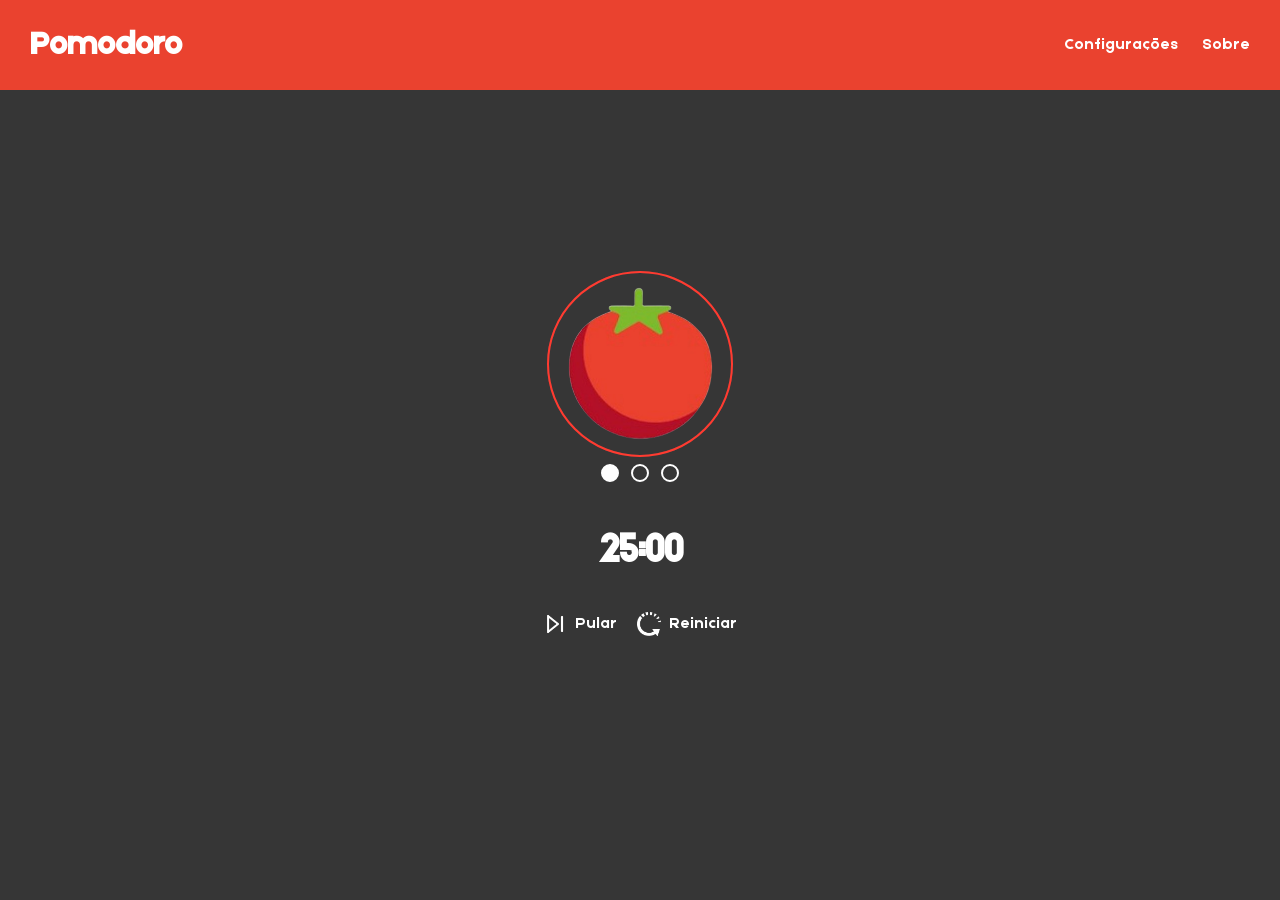
==== index.html @ 620a0738 "Case sensitive" ====
<!DOCTYPE html>
<html lang="pt-br">
<head>
    <meta charset="UTF-8">
    <meta name="viewport" content="width=device-width, initial-scale=1.0">
    <title>Pomodoro</title>
    <link rel="stylesheet" href="style.css">
</head>
<body>

   <!-- essa div está responsavel por fazer o circulo vermelho em volta do tomate--> 
    <div class="container-tomate">
        <svg class="circulo-progresso" viewBox="0 0 200 200">
            <circle class="circulo-fundo" cx="100" cy="100" r="92"></circle>
            <circle id="circulo-timer" class="circulo-linha" cx="100" cy="100" r="92"></circle>
        </svg>
        
        <button id="IniciarPausar">
            <img src="img/BotaoTomate.png" alt="Tomate">
        </button>
    </div>
    


    <header class="cabecalho">
        <h1>Pomodoro</h1>
        
        <nav class="menu">
            <a href="Configuração/Configuracoes.html">Configurações</a>
            <a href="#">Sobre</a>
        </nav>
    </header>


    <main class="PomodoroPrincipal">
        
        <div class="indicadores" id="indicadores">
            <span class="dot ativo"></span>
            <span class="dot"></span>
            <span class="dot"></span>
        </div>
        
        <div id="Tempo"></div>
        
        <div class="Botoes">    

            <button id="PularTempo">
                <img src="img/pularW.png" alt="pular">Pular</Button>

            <button id="ReiniciarTempo">
                <img src="img/reiniciarW.png" alt="reiniciar">Reiniciar</button>
        </div>

        <script src="script.js"></script>
    </main>
</body>
</html>
---- style.css ----
@font-face {
    font-family: 'Etna';
    src: url('../fonte/Etna.ttf') format('truetype'); 
    font-weight: normal;
    font-style: normal;
}


body {
    margin: 0;
    min-height: 100vh;
    display: flex;
    flex-direction: column;
    align-items: center;
    justify-content: center;
    font-family: sans-serif;
    background-color: rgb(54, 54, 54);
    font-family: 'Etna', Etna;
}

h1 {
    margin-bottom: 20px;
}

.PomodoroPrincipal {
    display: flex;
    flex-direction: column;
    align-items: center;
    justify-content: center;
    gap: 20px;
    color: white;
}


/* Reset básico para TODOS os botões */
button {
    transition: transform 0.1s ease, opacity 0.1s ease;
    background: transparent; 
    cursor: pointer;         
    border: none;
    padding: 0;
    display: flex;
    align-items: center;
    justify-content: center;
    gap: 8px; 

    font-family: 'Etna', Etna;
    color: white;
}
button:active{
    transform: scale(0.92);
    opacity: 0.8;
}
button:hover{
    transform: scale(1.05);
}


#IniciarPausar img {
    width: 180px; 
    height: auto;
    display: block;
}
#IniciarPausar:active{
    transform: translateY(4px) scale(0.95);
}

/* Container que segura os botões secundários */
.Botoes {
    display: flex;
    gap: 20px; 
    
}

#PularTempo img,
#ReiniciarTempo img {
    width: 24px;  
    height: auto;
}

#Tempo{
    font-size: 40px;
    font-weight: bold;
    margin: 20px 0;
}




.cabecalho{
    position: fixed;
    top: 0;
    left: 0;
    z-index: 1000;
    height: 10%;
    width: 100%;
    padding: 15px 30px;
    display: flex;
    justify-content: space-between;
    align-items: center;
    background-color: rgb(234, 66, 47);
    color: white;
    box-sizing: border-box;
}
.menu a{
    color: white;
    text-decoration: none;
    margin-left: 20px;
    font-size: 16px;
}
.menu a:hover{
    text-decoration: underline;
}
/* Container das bolinhas */
.indicadores {
    display: flex;
    justify-content: center;
    align-items: center;
    gap: 12px;
    margin-bottom: 10px;
}

/* Estilo base de cada bolinha (Ciclos inativos) */
.dot {
    width: 14px;
    height: 14px;
    border: 2px solid #ffffff; /* Borda branca igual da imagem */
    border-radius: 50%;       /* Torna o elemento totalmente redondo */
    background-color: transparent;
    transition: all 0.3s ease;
}

/* Estilo da bolinha ativa (Ciclo atual) */
.dot.ativo {
    background-color: #ffffff; /* Preenche a bolinha com a cor branca */
}
/* Container que alinha o círculo e a imagem */
.container-tomate {
    position: relative;
    width: 200px;
    height: 200px;
    display: flex;
    align-items: center;
    justify-content: center;
}

/* O SVG do círculo fica cobrindo toda a área do container */
.circulo-progresso {
    position: absolute;
    top: 0;
    left: 0;
    width: 100%;
    height: 100%;
    transform: rotate(-90deg); /* Faz o tempo começar a diminuir do topo */
    pointer-events: none;     /* Permite clicar no tomate normalmente */
}

/* Trilho de fundo fino e transparente */
.circulo-fundo {
    fill: none;
    stroke: rgba(255, 71, 87, 0.2); /* Vermelho bem suave de fundo */
    stroke-width: 2;
}

/* Anel vermelho animado igual ao da imagem */
.circulo-linha {
    fill: none;
    stroke: #ff3b30;                /* Vermelho vibrante igual ao do tomate */
    stroke-width: 2;                /* Espessura fina igual à foto */
    stroke-linecap: round;
    /* Comprimento da circunferência para raio 92px (2 * PI * 92 ≈ 578) */
    stroke-dasharray: 578;
    stroke-dashoffset: 0;
    transition: stroke-dashoffset 1s linear;
}

/* Ajuste do botão do tomate para centralizar dentro do anel */
#IniciarPausar {
    z-index: 2;
    background: transparent;
    border: none;
    cursor: pointer;
    display: flex;
    align-items: center;
    justify-content: center;
    padding: 0;
}

#IniciarPausar img {
    width: 165px; /* Tamanho ajustado para deixar a margem perfeita até o anel */
    height: auto;
    display: block;
}


/* ==========================================
   ESTILOS DO TEMA CLARO - TELA PRINCIPAL
   ========================================== */

/* Fundo da tela e texto geral */
body.tema-claro {
    background-color: #f4f4f9;
    color: #222222;
}

/* Mostrador do tempo (MM:SS) */
body.tema-claro #Tempo {
    color: rgb(234, 66, 47);
}

/* Círculo / Progresso do Timer */
body.tema-claro #circulo-timer {
    stroke: #e73628; /* Mantém a cor da barra ou altera se quiser */
}

/* Indicadores de progresso (Dots/Bolinhas) */
body.tema-claro .dot {
    background-color: #cccccc; /* Cor das bolinhas inativas */
}

body.tema-claro .dot.ativo {
    background-color: #e73628; /* Cor da bolinha do ciclo ativo */
}

/* Botões de Ação (Iniciar, Pausar, Pular, Reiniciar) */
body.tema-claro .botao-acao,
body.tema-claro #IniciarPausar,
body.tema-claro #PularTempo,
body.tema-claro #ReiniciarTempo {
    background-color: #ffffff;
    color: rgb(234, 66, 47);

}

/* Efeito Hover nos botões no tema claro */
body.tema-claro .botao-acao:hover,
body.tema-claro #IniciarPausar:hover {
    background-color: #e73628;
    color: #ffffff;
    border-color: #e73628;
}

/* 1. Remove o fundo, borda e sombra do botão do Tomate */
#IniciarPausar {
    background: transparent !important;
    border: none !important;
    outline: none !important;
    padding: 0 !important;
    cursor: pointer;
    display: flex;
    align-items: center;
    justify-content: center;
}

/* Garante que a imagem dentro do botão não ganhe bordas */
#IniciarPausar img {
    background: transparent !important;
    border: none !important;
    display: block;
}

/* 2. Estilização dos botões Pular e Reiniciar para remover o visual padrão */
.Botoes button {
    background: transparent;
    border: none;
    cursor: pointer;
    display: flex;
    align-items: center;
    gap: 8px;
    font-size: 16px;
    color: inherit; /* Mantém a cor do texto de acordo com o tema */
}

/* Ajusta o tamanho das imagens dentro dos botões inferiores */
.Botoes button img {
    width: 20px;
    height: 20px;
    background: transparent;
}
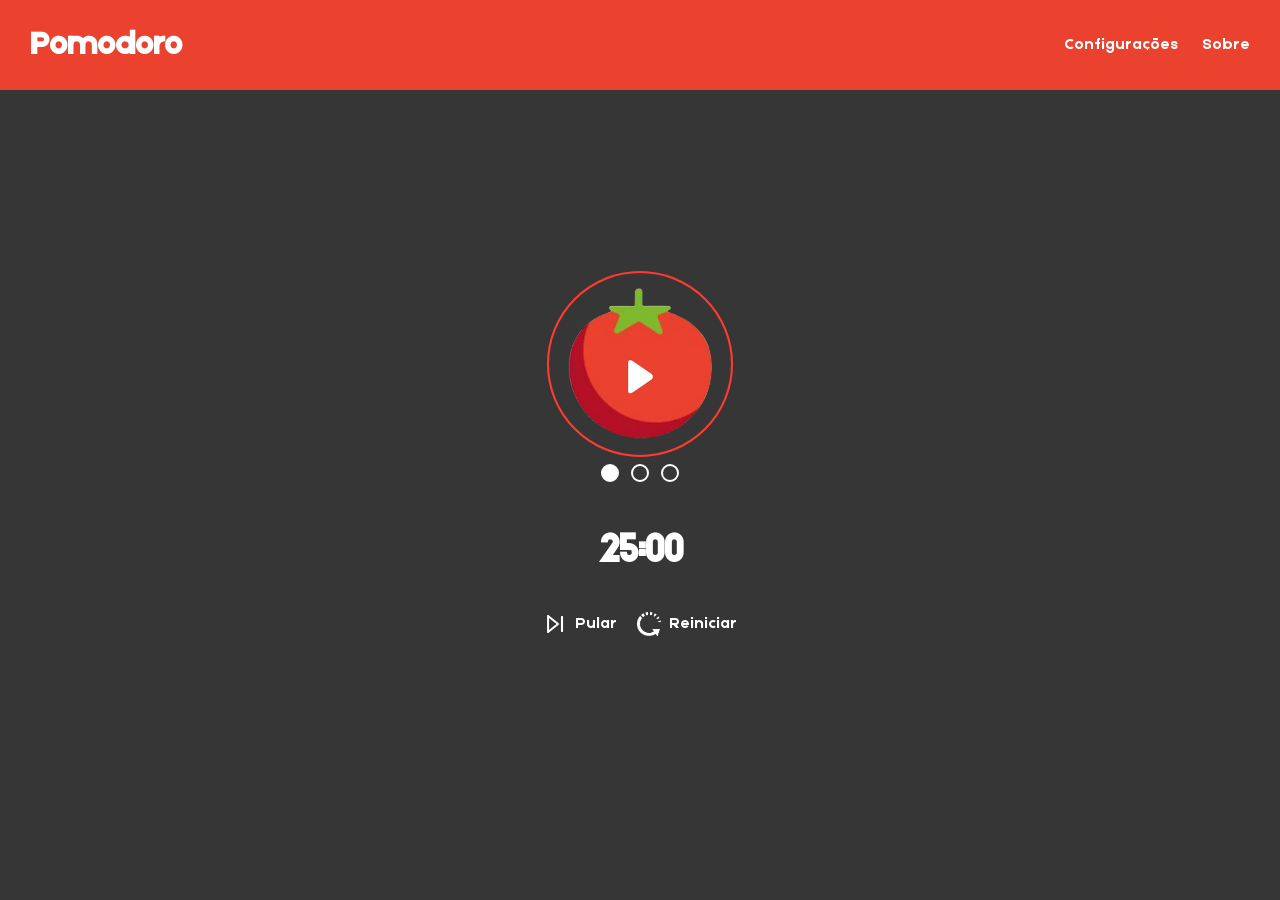
==== commit 34bdd185: "Correção botão tomate, e fonte" ====
--- a/index.html
+++ b/index.html
@@ -16,7 +16,7 @@
         </svg>
         
         <button id="IniciarPausar">
-            <img src="img/BotaoTomate.png" alt="Tomate">
+            <img src="img/BotaoTomatePlay.png" alt="Tomate">
         </button>
     </div>
     
--- a/style.css
+++ b/style.css
@@ -1,6 +1,6 @@
 @font-face {
     font-family: 'Etna';
-    src: url('../fonte/Etna.ttf') format('truetype'); 
+    src: url('fonte/Etna.ttf') format('truetype'); 
     font-weight: normal;
     font-style: normal;
 }
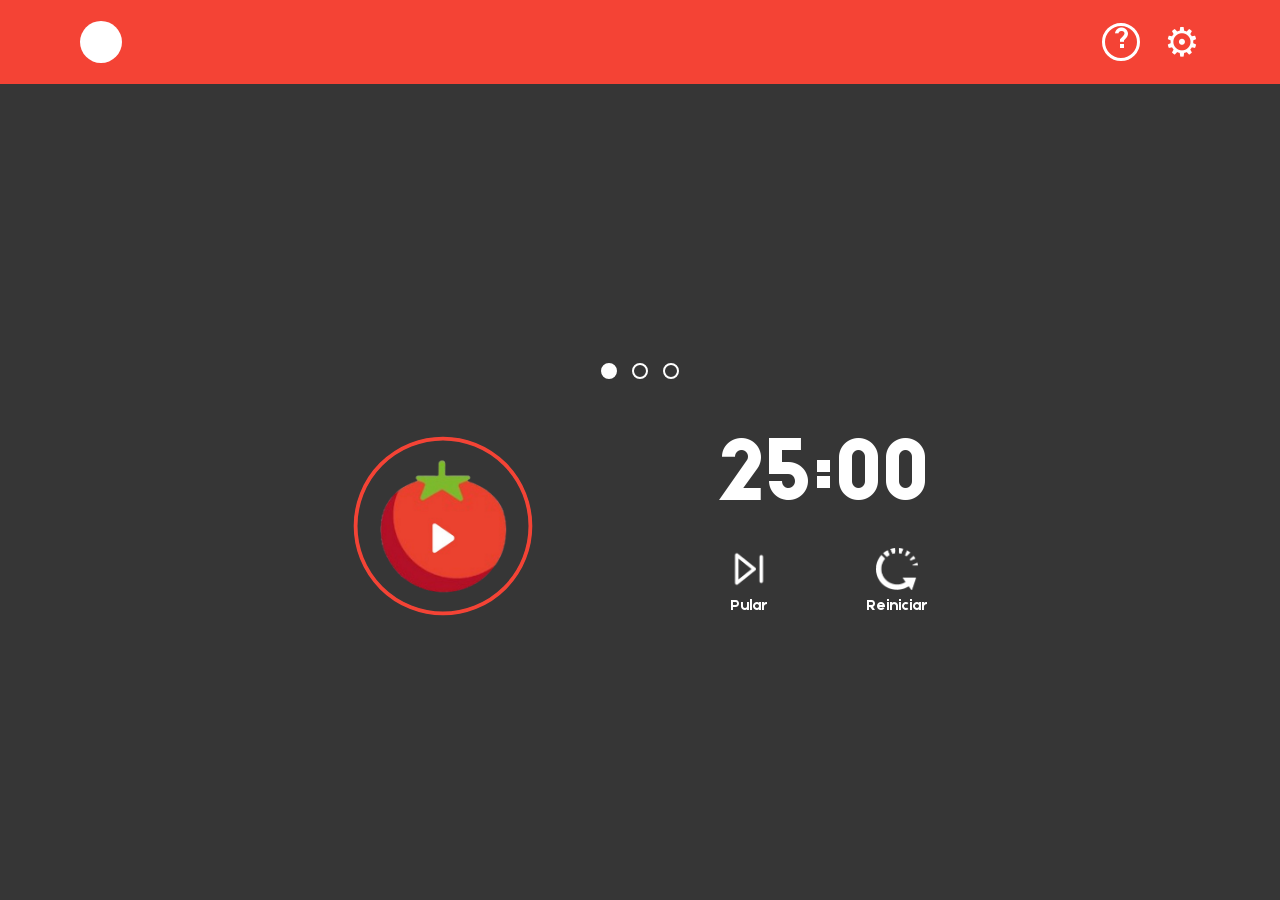
==== commit 3862f9f6: "Seu texto de commit aqui" ====
--- a/index.html
+++ b/index.html
@@ -6,52 +6,59 @@
     <title>Pomodoro</title>
     <link rel="stylesheet" href="style.css">
 </head>
-<body>
-
-   <!-- essa div está responsavel por fazer o circulo vermelho em volta do tomate--> 
-    <div class="container-tomate">
-        <svg class="circulo-progresso" viewBox="0 0 200 200">
-            <circle class="circulo-fundo" cx="100" cy="100" r="92"></circle>
-            <circle id="circulo-timer" class="circulo-linha" cx="100" cy="100" r="92"></circle>
-        </svg>
-        
-        <button id="IniciarPausar">
-            <img src="img/BotaoTomatePlay.png" alt="Tomate">
-        </button>
-    </div>
-    
-
+<body data-page="home">
 
     <header class="cabecalho">
-        <h1>Pomodoro</h1>
-        
+        <a class="perfil" href="index.html" aria-label="Página inicial"></a>
         <nav class="menu">
-            <a href="Configuração/Configuracoes.html">Configurações</a>
-            <a href="#">Sobre</a>
+            <a class="ajuda" href="Sobre.html" aria-label="Sobre">?</a>
+            <a class="configurar" href="Configuração/Configuracoes.html" aria-label="Configurações">⚙</a>
         </nav>
     </header>
 
-
     <main class="PomodoroPrincipal">
         
+        <!-- Ciclos -->
         <div class="indicadores" id="indicadores">
             <span class="dot ativo"></span>
             <span class="dot"></span>
             <span class="dot"></span>
         </div>
         
-        <div id="Tempo"></div>
-        
-        <div class="Botoes">    
+        <!-- Timer -->
+        <div class="conteudo-pomodoro">
+            
+            <!-- Iniciar ou pausar -->
+            <div class="container-tomate">
+                <svg class="circulo-progresso" viewBox="0 0 200 200">
+                    <circle class="circulo-fundo" cx="100" cy="100" r="92"></circle>
+                    <circle id="circulo-timer" class="circulo-linha" cx="100" cy="100" r="92"></circle>
+                </svg>
+                
+                <button id="IniciarPausar">
+                    <img src="img/BotaoTomatePlay.png" alt="Tomate">
+                </button>
+            </div>
 
-            <button id="PularTempo">
-                <img src="img/pularW.png" alt="pular">Pular</Button>
+            <!-- Tempo e ações -->
+            <div class="lado-direito">
+                <div id="Tempo"></div>
+                
+                <div class="Botoes">    
+                    <button id="PularTempo">
+                        <img src="img/pularW.png" alt=""><span data-i18n="skip">Pular</span>
+                    </button>
 
-            <button id="ReiniciarTempo">
-                <img src="img/reiniciarW.png" alt="reiniciar">Reiniciar</button>
+                    <button id="ReiniciarTempo">
+                        <img src="img/reiniciarW.png" alt=""><span data-i18n="restart">Reiniciar</span>
+                    </button>
+                </div>
+            </div>
+
         </div>
 
-        <script src="script.js"></script>
     </main>
+
+    <script src="script.js" defer></script>
 </body>
-</html>+</html>
--- a/style.css
+++ b/style.css
@@ -1,279 +1,317 @@
 @font-face {
     font-family: 'Etna';
-    src: url('fonte/Etna.ttf') format('truetype'); 
-    font-weight: normal;
-    font-style: normal;
-}
-
+    src: url('fonte/Etna.ttf') format('truetype');
+}
+
+/* Tela inicial */
+:root {
+    --vermelho: #f44335;
+    --escuro: #363636;
+    --branco: #fff;
+}
+
+* {
+    box-sizing: border-box;
+}
 
 body {
+    min-height: 100vh;
     margin: 0;
-    min-height: 100vh;
+    color: var(--branco);
+    font-family: 'Etna', Arial, sans-serif;
+    background: var(--escuro);
+}
+
+.cabecalho {
+    height: 84px;
+    padding: 0 clamp(26px, 7vw, 80px);
+    display: flex;
+    align-items: center;
+    justify-content: space-between;
+    background: var(--vermelho);
+}
+
+.perfil {
+    width: 42px;
+    height: 42px;
+    display: block;
+    border-radius: 50%;
+    background: var(--branco);
+}
+
+.menu {
+    display: flex;
+    align-items: center;
+    gap: 24px;
+}
+
+.menu a {
+    color: var(--branco);
+    text-decoration: none;
+}
+
+.ajuda {
+    width: 38px;
+    height: 38px;
+    display: grid;
+    place-items: center;
+    border: 3px solid currentColor;
+    border-radius: 50%;
+    font-size: 1.7rem;
+    line-height: 1;
+}
+
+.configurar {
+    font-family: Arial, sans-serif;
+    font-size: 2.5rem;
+    line-height: 1;
+}
+
+.PomodoroPrincipal {
+    min-height: calc(100vh - 84px);
+    padding: clamp(32px, 9vh, 90px) clamp(26px, 9vw, 140px);
     display: flex;
     flex-direction: column;
     align-items: center;
     justify-content: center;
-    font-family: sans-serif;
-    background-color: rgb(54, 54, 54);
-    font-family: 'Etna', Etna;
-}
-
-h1 {
-    margin-bottom: 20px;
-}
-
-.PomodoroPrincipal {
-    display: flex;
-    flex-direction: column;
-    align-items: center;
-    justify-content: center;
-    gap: 20px;
-    color: white;
-}
-
-
-/* Reset básico para TODOS os botões */
-button {
-    transition: transform 0.1s ease, opacity 0.1s ease;
-    background: transparent; 
-    cursor: pointer;         
-    border: none;
-    padding: 0;
-    display: flex;
-    align-items: center;
-    justify-content: center;
-    gap: 8px; 
-
-    font-family: 'Etna', Etna;
-    color: white;
-}
-button:active{
-    transform: scale(0.92);
-    opacity: 0.8;
-}
-button:hover{
-    transform: scale(1.05);
-}
-
-
-#IniciarPausar img {
-    width: 180px; 
-    height: auto;
-    display: block;
-}
-#IniciarPausar:active{
-    transform: translateY(4px) scale(0.95);
-}
-
-/* Container que segura os botões secundários */
-.Botoes {
-    display: flex;
-    gap: 20px; 
-    
-}
-
-#PularTempo img,
-#ReiniciarTempo img {
-    width: 24px;  
-    height: auto;
-}
-
-#Tempo{
-    font-size: 40px;
-    font-weight: bold;
-    margin: 20px 0;
-}
-
-
-
-
-.cabecalho{
-    position: fixed;
-    top: 0;
-    left: 0;
-    z-index: 1000;
-    height: 10%;
-    width: 100%;
-    padding: 15px 30px;
-    display: flex;
-    justify-content: space-between;
-    align-items: center;
-    background-color: rgb(234, 66, 47);
-    color: white;
-    box-sizing: border-box;
-}
-.menu a{
-    color: white;
-    text-decoration: none;
-    margin-left: 20px;
-    font-size: 16px;
-}
-.menu a:hover{
-    text-decoration: underline;
-}
-/* Container das bolinhas */
+}
+
 .indicadores {
     display: flex;
-    justify-content: center;
-    align-items: center;
-    gap: 12px;
-    margin-bottom: 10px;
-}
-
-/* Estilo base de cada bolinha (Ciclos inativos) */
+    gap: 15px;
+    margin-bottom: clamp(26px, 6vh, 52px);
+}
+
 .dot {
-    width: 14px;
-    height: 14px;
-    border: 2px solid #ffffff; /* Borda branca igual da imagem */
-    border-radius: 50%;       /* Torna o elemento totalmente redondo */
-    background-color: transparent;
-    transition: all 0.3s ease;
-}
-
-/* Estilo da bolinha ativa (Ciclo atual) */
+    width: 16px;
+    height: 16px;
+    border: 2px solid var(--branco);
+    border-radius: 50%;
+}
+
 .dot.ativo {
-    background-color: #ffffff; /* Preenche a bolinha com a cor branca */
-}
-/* Container que alinha o círculo e a imagem */
+    background: var(--branco);
+}
+
+.conteudo-pomodoro {
+    width: min(650px, 100%);
+    display: grid;
+    grid-template-columns: minmax(155px, .95fr) minmax(210px, 1.05fr);
+    align-items: center;
+    gap: clamp(34px, 10vw, 110px);
+}
+
 .container-tomate {
     position: relative;
-    width: 200px;
-    height: 200px;
-    display: flex;
-    align-items: center;
-    justify-content: center;
-}
-
-/* O SVG do círculo fica cobrindo toda a área do container */
+    width: 190px;
+    height: 190px;
+    display: grid;
+    place-items: center;
+    justify-self: center;
+}
+
 .circulo-progresso {
     position: absolute;
-    top: 0;
-    left: 0;
+    inset: 0;
     width: 100%;
     height: 100%;
-    transform: rotate(-90deg); /* Faz o tempo começar a diminuir do topo */
-    pointer-events: none;     /* Permite clicar no tomate normalmente */
-}
-
-/* Trilho de fundo fino e transparente */
+    transform: rotate(-90deg);
+}
+
 .circulo-fundo {
     fill: none;
-    stroke: rgba(255, 71, 87, 0.2); /* Vermelho bem suave de fundo */
-    stroke-width: 2;
-}
-
-/* Anel vermelho animado igual ao da imagem */
+    stroke: rgba(255, 255, 255, .18);
+    stroke-width: 3;
+}
+
 .circulo-linha {
     fill: none;
-    stroke: #ff3b30;                /* Vermelho vibrante igual ao do tomate */
-    stroke-width: 2;                /* Espessura fina igual à foto */
+    stroke: var(--vermelho);
+    stroke-width: 4;
     stroke-linecap: round;
-    /* Comprimento da circunferência para raio 92px (2 * PI * 92 ≈ 578) */
     stroke-dasharray: 578;
-    stroke-dashoffset: 0;
     transition: stroke-dashoffset 1s linear;
 }
 
-/* Ajuste do botão do tomate para centralizar dentro do anel */
+button {
+    border: 0;
+    color: inherit;
+    font: inherit;
+    cursor: pointer;
+}
+
+button:active {
+    transform: scale(.95);
+}
+
+button:focus-visible,
+a:focus-visible {
+    outline: 3px solid var(--branco);
+    outline-offset: 4px;
+}
+
 #IniciarPausar {
-    z-index: 2;
+    position: relative;
+    z-index: 1;
+    padding: 0;
     background: transparent;
-    border: none;
-    cursor: pointer;
-    display: flex;
-    align-items: center;
+}
+
+#IniciarPausar img {
+    display: block;
+    width: 145px;
+    height: 145px;
+    object-fit: contain;
+}
+
+.lado-direito {
+    display: flex;
+    flex-direction: column;
+    align-items: center;
+}
+
+#Tempo {
+    margin: 0 0 30px;
+    font-size: clamp(3.5rem, 9vw, 5.6rem);
+    line-height: .9;
+    letter-spacing: .03em;
+}
+
+.Botoes {
+    display: flex;
     justify-content: center;
+    gap: clamp(30px, 7vw, 68px);
+}
+
+.Botoes button {
+    min-width: 80px;
+    display: flex;
+    flex-direction: column;
+    align-items: center;
+    gap: 9px;
     padding: 0;
-}
-
-#IniciarPausar img {
-    width: 165px; /* Tamanho ajustado para deixar a margem perfeita até o anel */
-    height: auto;
-    display: block;
-}
-
-
-/* ==========================================
-   ESTILOS DO TEMA CLARO - TELA PRINCIPAL
-   ========================================== */
-
-/* Fundo da tela e texto geral */
+    background: transparent;
+    font-size: .95rem;
+}
+
+.Botoes button img {
+    width: 42px;
+    height: 42px;
+    object-fit: contain;
+}
+
 body.tema-claro {
-    background-color: #f4f4f9;
-    color: #222222;
-}
-
-/* Mostrador do tempo (MM:SS) */
+    color: #242424;
+    background: #f3f3f3;
+}
+
+body.tema-claro .dot {
+    border-color: var(--vermelho);
+}
+
+body.tema-claro .dot.ativo {
+    background: var(--vermelho);
+}
+
+body.tema-claro .circulo-fundo {
+    stroke: rgba(0, 0, 0, .15);
+}
+
 body.tema-claro #Tempo {
-    color: rgb(234, 66, 47);
-}
-
-/* Círculo / Progresso do Timer */
-body.tema-claro #circulo-timer {
-    stroke: #e73628; /* Mantém a cor da barra ou altera se quiser */
-}
-
-/* Indicadores de progresso (Dots/Bolinhas) */
-body.tema-claro .dot {
-    background-color: #cccccc; /* Cor das bolinhas inativas */
-}
-
-body.tema-claro .dot.ativo {
-    background-color: #e73628; /* Cor da bolinha do ciclo ativo */
-}
-
-/* Botões de Ação (Iniciar, Pausar, Pular, Reiniciar) */
-body.tema-claro .botao-acao,
-body.tema-claro #IniciarPausar,
-body.tema-claro #PularTempo,
-body.tema-claro #ReiniciarTempo {
-    background-color: #ffffff;
-    color: rgb(234, 66, 47);
-
-}
-
-/* Efeito Hover nos botões no tema claro */
-body.tema-claro .botao-acao:hover,
-body.tema-claro #IniciarPausar:hover {
-    background-color: #e73628;
-    color: #ffffff;
-    border-color: #e73628;
-}
-
-/* 1. Remove o fundo, borda e sombra do botão do Tomate */
-#IniciarPausar {
-    background: transparent !important;
-    border: none !important;
-    outline: none !important;
-    padding: 0 !important;
-    cursor: pointer;
-    display: flex;
-    align-items: center;
-    justify-content: center;
-}
-
-/* Garante que a imagem dentro do botão não ganhe bordas */
-#IniciarPausar img {
-    background: transparent !important;
-    border: none !important;
-    display: block;
-}
-
-/* 2. Estilização dos botões Pular e Reiniciar para remover o visual padrão */
-.Botoes button {
-    background: transparent;
-    border: none;
-    cursor: pointer;
-    display: flex;
-    align-items: center;
-    gap: 8px;
-    font-size: 16px;
-    color: inherit; /* Mantém a cor do texto de acordo com o tema */
-}
-
-/* Ajusta o tamanho das imagens dentro dos botões inferiores */
-.Botoes button img {
-    width: 20px;
-    height: 20px;
-    background: transparent;
+    color: var(--vermelho);
+}
+
+/* Celular deitado */
+@media (orientation: landscape) and (max-height: 600px) {
+    .cabecalho {
+        height: 62px;
+        padding: 0 clamp(26px, 6vw, 72px);
+    }
+
+    .perfil {
+        width: 34px;
+        height: 34px;
+    }
+
+    .ajuda {
+        width: 31px;
+        height: 31px;
+        border-width: 2px;
+        font-size: 1.25rem;
+    }
+
+    .configurar {
+        font-size: 2rem;
+    }
+
+    .PomodoroPrincipal {
+        min-height: calc(100vh - 62px);
+        padding: 16px clamp(30px, 10vw, 150px);
+    }
+
+    .indicadores {
+        margin-bottom: 12px;
+        gap: 11px;
+    }
+
+    .dot {
+        width: 12px;
+        height: 12px;
+    }
+
+    .conteudo-pomodoro {
+        width: min(670px, 100%);
+        gap: clamp(44px, 12vw, 130px);
+    }
+
+    .container-tomate {
+        width: min(32vh, 175px);
+        height: min(32vh, 175px);
+    }
+
+    #IniciarPausar img {
+        width: min(25vh, 138px);
+        height: min(25vh, 138px);
+    }
+
+    #Tempo {
+        margin-bottom: 20px;
+        font-size: clamp(3.2rem, 12vh, 5rem);
+    }
+
+    .Botoes button {
+        flex-direction: row;
+        min-width: auto;
+        font-size: .8rem;
+    }
+
+    .Botoes button img {
+        width: 29px;
+        height: 29px;
+    }
+}
+
+@media (max-width: 520px) and (orientation: portrait) {
+    .cabecalho {
+        height: 72px;
+    }
+
+    .PomodoroPrincipal {
+        min-height: calc(100vh - 72px);
+        padding: 42px 26px;
+    }
+
+    .conteudo-pomodoro {
+        grid-template-columns: 1fr;
+        gap: 34px;
+    }
+
+    .container-tomate {
+        width: 180px;
+        height: 180px;
+    }
+
+    #Tempo {
+        font-size: 4.5rem;
+    }
 }
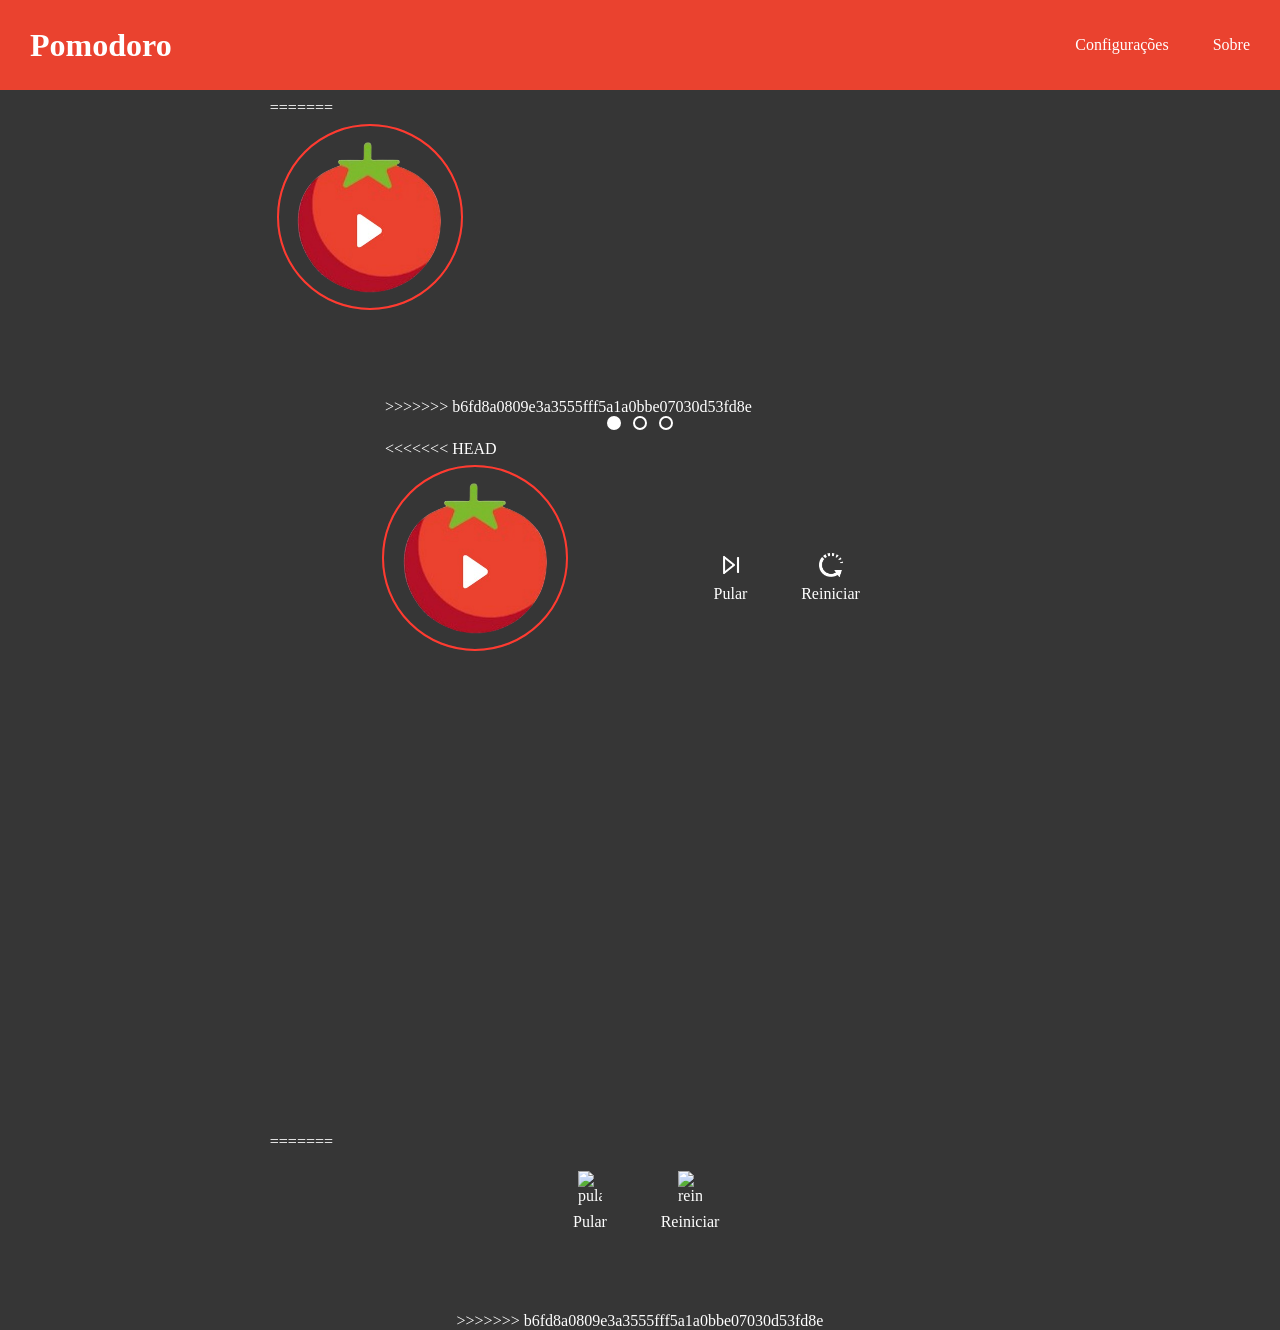
==== commit 88e4a049: "olá" ====
--- a/index.html
+++ b/index.html
@@ -6,6 +6,7 @@
     <title>Pomodoro</title>
     <link rel="stylesheet" href="style.css">
 </head>
+<<<<<<< HEAD
 <body data-page="home">
 
     <header class="cabecalho">
@@ -19,12 +20,43 @@
     <main class="PomodoroPrincipal">
         
         <!-- Ciclos -->
+=======
+<body>
+
+   <!-- essa div está responsavel por fazer o circulo vermelho em volta do tomate--> 
+    <div class="container-tomate">
+        <svg class="circulo-progresso" viewBox="0 0 200 200">
+            <circle class="circulo-fundo" cx="100" cy="100" r="92"></circle>
+            <circle id="circulo-timer" class="circulo-linha" cx="100" cy="100" r="92"></circle>
+        </svg>
+        
+        <button id="IniciarPausar">
+            <img src="img/BotaoTomatePlay.png" alt="Tomate">
+        </button>
+    </div>
+    
+
+
+    <header class="cabecalho">
+        <h1>Pomodoro</h1>
+        
+        <nav class="menu">
+            <a href="Configuração/Configuracoes.html">Configurações</a>
+            <a href="#">Sobre</a>
+        </nav>
+    </header>
+
+
+    <main class="PomodoroPrincipal">
+        
+>>>>>>> b6fd8a0809e3a3555fff5a1a0bbe07030d53fd8e
         <div class="indicadores" id="indicadores">
             <span class="dot ativo"></span>
             <span class="dot"></span>
             <span class="dot"></span>
         </div>
         
+<<<<<<< HEAD
         <!-- Timer -->
         <div class="conteudo-pomodoro">
             
@@ -62,3 +94,20 @@
     <script src="script.js" defer></script>
 </body>
 </html>
+=======
+        <div id="Tempo"></div>
+        
+        <div class="Botoes">    
+
+            <button id="PularTempo">
+                <img src="pularW.png" alt="pular">Pular</Button>
+
+            <button id="ReiniciarTempo">
+                <img src="reiniciarW.png" alt="reiniciar">Reiniciar</button>
+        </div>
+
+        <script src="script.js" defer></script>
+    </main>
+</body>
+</html>
+>>>>>>> b6fd8a0809e3a3555fff5a1a0bbe07030d53fd8e
--- a/style.css
+++ b/style.css
@@ -1,5 +1,6 @@
 @font-face {
     font-family: 'Etna';
+<<<<<<< HEAD
     src: url('fonte/Etna.ttf') format('truetype');
 }
 
@@ -70,10 +71,36 @@
 .PomodoroPrincipal {
     min-height: calc(100vh - 84px);
     padding: clamp(32px, 9vh, 90px) clamp(26px, 9vw, 140px);
+=======
+    src: url('fonte/Etna.ttf') format('truetype'); 
+    font-weight: normal;
+    font-style: normal;
+}
+
+
+body {
+    margin: 0;
+    min-height: 100vh;
     display: flex;
     flex-direction: column;
     align-items: center;
     justify-content: center;
+    font-family: sans-serif;
+    background-color: rgb(54, 54, 54);
+    font-family: 'Etna', Etna;
+}
+
+h1 {
+    margin-bottom: 20px;
+}
+
+.PomodoroPrincipal {
+>>>>>>> b6fd8a0809e3a3555fff5a1a0bbe07030d53fd8e
+    display: flex;
+    flex-direction: column;
+    align-items: center;
+    justify-content: center;
+<<<<<<< HEAD
 }
 
 .indicadores {
@@ -314,4 +341,255 @@
     #Tempo {
         font-size: 4.5rem;
     }
+=======
+    gap: 20px;
+    color: white;
+}
+
+
+/* Reset básico para TODOS os botões */
+button {
+    transition: transform 0.1s ease, opacity 0.1s ease;
+    background: transparent; 
+    cursor: pointer;         
+    border: none;
+    padding: 0;
+    display: flex;
+    align-items: center;
+    justify-content: center;
+    gap: 8px; 
+
+    font-family: 'Etna', Etna;
+    color: white;
+}
+button:active{
+    transform: scale(0.92);
+    opacity: 0.8;
+}
+button:hover{
+    transform: scale(1.05);
+}
+
+
+#IniciarPausar img {
+    width: 180px; 
+    height: auto;
+    display: block;
+}
+#IniciarPausar:active{
+    transform: translateY(4px) scale(0.95);
+}
+
+/* Container que segura os botões secundários */
+.Botoes {
+    display: flex;
+    gap: 20px; 
+    
+}
+
+#PularTempo img,
+#ReiniciarTempo img {
+    width: 24px;  
+    height: auto;
+}
+
+#Tempo{
+    font-size: 40px;
+    font-weight: bold;
+    margin: 20px 0;
+}
+
+
+
+
+.cabecalho{
+    position: fixed;
+    top: 0;
+    left: 0;
+    z-index: 1000;
+    height: 10%;
+    width: 100%;
+    padding: 15px 30px;
+    display: flex;
+    justify-content: space-between;
+    align-items: center;
+    background-color: rgb(234, 66, 47);
+    color: white;
+    box-sizing: border-box;
+}
+.menu a{
+    color: white;
+    text-decoration: none;
+    margin-left: 20px;
+    font-size: 16px;
+}
+.menu a:hover{
+    text-decoration: underline;
+}
+/* Container das bolinhas */
+.indicadores {
+    display: flex;
+    justify-content: center;
+    align-items: center;
+    gap: 12px;
+    margin-bottom: 10px;
+}
+
+/* Estilo base de cada bolinha (Ciclos inativos) */
+.dot {
+    width: 14px;
+    height: 14px;
+    border: 2px solid #ffffff; /* Borda branca igual da imagem */
+    border-radius: 50%;       /* Torna o elemento totalmente redondo */
+    background-color: transparent;
+    transition: all 0.3s ease;
+}
+
+/* Estilo da bolinha ativa (Ciclo atual) */
+.dot.ativo {
+    background-color: #ffffff; /* Preenche a bolinha com a cor branca */
+}
+/* Container que alinha o círculo e a imagem */
+.container-tomate {
+    position: relative;
+    width: 200px;
+    height: 200px;
+    display: flex;
+    align-items: center;
+    justify-content: center;
+}
+
+/* O SVG do círculo fica cobrindo toda a área do container */
+.circulo-progresso {
+    position: absolute;
+    top: 0;
+    left: 0;
+    width: 100%;
+    height: 100%;
+    transform: rotate(-90deg); /* Faz o tempo começar a diminuir do topo */
+    pointer-events: none;     /* Permite clicar no tomate normalmente */
+}
+
+/* Trilho de fundo fino e transparente */
+.circulo-fundo {
+    fill: none;
+    stroke: rgba(255, 71, 87, 0.2); /* Vermelho bem suave de fundo */
+    stroke-width: 2;
+}
+
+/* Anel vermelho animado igual ao da imagem */
+.circulo-linha {
+    fill: none;
+    stroke: #ff3b30;                /* Vermelho vibrante igual ao do tomate */
+    stroke-width: 2;                /* Espessura fina igual à foto */
+    stroke-linecap: round;
+    /* Comprimento da circunferência para raio 92px (2 * PI * 92 ≈ 578) */
+    stroke-dasharray: 578;
+    stroke-dashoffset: 0;
+    transition: stroke-dashoffset 1s linear;
+}
+
+/* Ajuste do botão do tomate para centralizar dentro do anel */
+#IniciarPausar {
+    z-index: 2;
+    background: transparent;
+    border: none;
+    cursor: pointer;
+    display: flex;
+    align-items: center;
+    justify-content: center;
+    padding: 0;
+}
+
+#IniciarPausar img {
+    width: 165px; /* Tamanho ajustado para deixar a margem perfeita até o anel */
+    height: auto;
+    display: block;
+}
+
+
+/* ==========================================
+   ESTILOS DO TEMA CLARO - TELA PRINCIPAL
+   ========================================== */
+
+/* Fundo da tela e texto geral */
+body.tema-claro {
+    background-color: #f4f4f9;
+    color: #222222;
+}
+
+/* Mostrador do tempo (MM:SS) */
+body.tema-claro #Tempo {
+    color: rgb(234, 66, 47);
+}
+
+/* Círculo / Progresso do Timer */
+body.tema-claro #circulo-timer {
+    stroke: #e73628; /* Mantém a cor da barra ou altera se quiser */
+}
+
+/* Indicadores de progresso (Dots/Bolinhas) */
+body.tema-claro .dot {
+    background-color: #cccccc; /* Cor das bolinhas inativas */
+}
+
+body.tema-claro .dot.ativo {
+    background-color: #e73628; /* Cor da bolinha do ciclo ativo */
+}
+
+/* Botões de Ação (Iniciar, Pausar, Pular, Reiniciar) */
+body.tema-claro .botao-acao,
+body.tema-claro #IniciarPausar,
+body.tema-claro #PularTempo,
+body.tema-claro #ReiniciarTempo {
+    background-color: #ffffff;
+    color: rgb(234, 66, 47);
+
+}
+
+/* Efeito Hover nos botões no tema claro */
+body.tema-claro .botao-acao:hover,
+body.tema-claro #IniciarPausar:hover {
+    background-color: #e73628;
+    color: #ffffff;
+    border-color: #e73628;
+}
+
+/* 1. Remove o fundo, borda e sombra do botão do Tomate */
+#IniciarPausar {
+    background: transparent !important;
+    border: none !important;
+    outline: none !important;
+    padding: 0 !important;
+    cursor: pointer;
+    display: flex;
+    align-items: center;
+    justify-content: center;
+}
+
+/* Garante que a imagem dentro do botão não ganhe bordas */
+#IniciarPausar img {
+    background: transparent !important;
+    border: none !important;
+    display: block;
+}
+
+/* 2. Estilização dos botões Pular e Reiniciar para remover o visual padrão */
+.Botoes button {
+    background: transparent;
+    border: none;
+    cursor: pointer;
+    display: flex;
+    align-items: center;
+    gap: 8px;
+    font-size: 16px;
+    color: inherit; /* Mantém a cor do texto de acordo com o tema */
+}
+
+/* Ajusta o tamanho das imagens dentro dos botões inferiores */
+.Botoes button img {
+    width: 20px;
+    height: 20px;
+    background: transparent;
+>>>>>>> b6fd8a0809e3a3555fff5a1a0bbe07030d53fd8e
 }
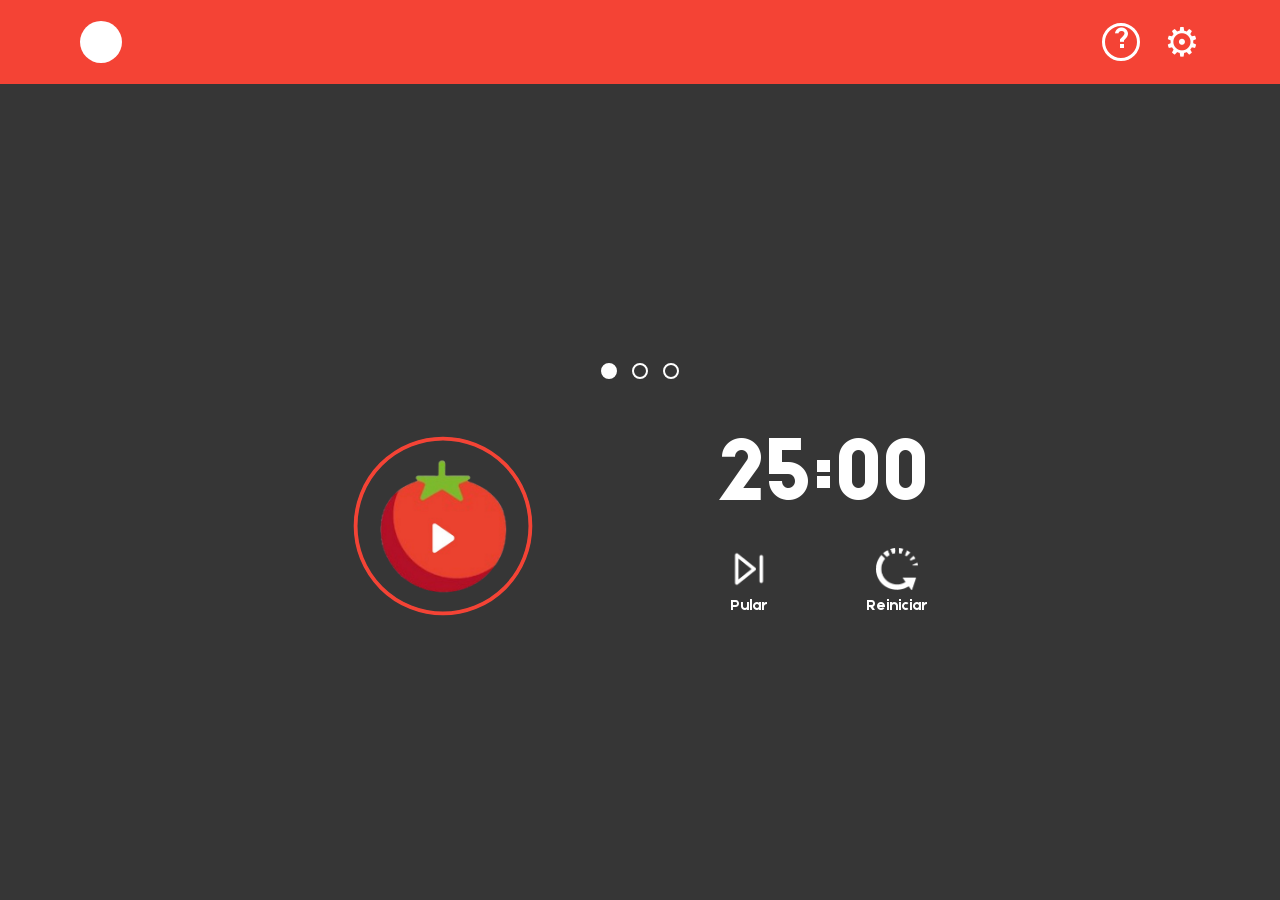
==== commit 7517d9e8: "Arrumar erro" ====
--- a/index.html
+++ b/index.html
@@ -6,9 +6,7 @@
     <title>Pomodoro</title>
     <link rel="stylesheet" href="style.css">
 </head>
-<<<<<<< HEAD
 <body data-page="home">
-
     <header class="cabecalho">
         <a class="perfil" href="index.html" aria-label="Página inicial"></a>
         <nav class="menu">
@@ -16,98 +14,24 @@
             <a class="configurar" href="Configuração/Configuracoes.html" aria-label="Configurações">⚙</a>
         </nav>
     </header>
-
     <main class="PomodoroPrincipal">
-        
         <!-- Ciclos -->
-=======
-<body>
-
-   <!-- essa div está responsavel por fazer o circulo vermelho em volta do tomate--> 
-    <div class="container-tomate">
-        <svg class="circulo-progresso" viewBox="0 0 200 200">
-            <circle class="circulo-fundo" cx="100" cy="100" r="92"></circle>
-            <circle id="circulo-timer" class="circulo-linha" cx="100" cy="100" r="92"></circle>
-        </svg>
-        
-        <button id="IniciarPausar">
-            <img src="img/BotaoTomatePlay.png" alt="Tomate">
-        </button>
-    </div>
-    
-
-
-    <header class="cabecalho">
-        <h1>Pomodoro</h1>
-        
-        <nav class="menu">
-            <a href="Configuração/Configuracoes.html">Configurações</a>
-            <a href="#">Sobre</a>
-        </nav>
-    </header>
-
-
-    <main class="PomodoroPrincipal">
-        
->>>>>>> b6fd8a0809e3a3555fff5a1a0bbe07030d53fd8e
-        <div class="indicadores" id="indicadores">
-            <span class="dot ativo"></span>
-            <span class="dot"></span>
-            <span class="dot"></span>
-        </div>
-        
-<<<<<<< HEAD
+        <div class="indicadores" id="indicadores"><span class="dot ativo"></span><span class="dot"></span><span class="dot"></span></div>
         <!-- Timer -->
         <div class="conteudo-pomodoro">
-            
-            <!-- Iniciar ou pausar -->
             <div class="container-tomate">
-                <svg class="circulo-progresso" viewBox="0 0 200 200">
-                    <circle class="circulo-fundo" cx="100" cy="100" r="92"></circle>
-                    <circle id="circulo-timer" class="circulo-linha" cx="100" cy="100" r="92"></circle>
-                </svg>
-                
-                <button id="IniciarPausar">
-                    <img src="img/BotaoTomatePlay.png" alt="Tomate">
-                </button>
+                <svg class="circulo-progresso" viewBox="0 0 200 200"><circle class="circulo-fundo" cx="100" cy="100" r="92"></circle><circle id="circulo-timer" class="circulo-linha" cx="100" cy="100" r="92"></circle></svg>
+                <button id="IniciarPausar"><img src="img/BotaoTomatePlay.png" alt="Tomate"></button>
             </div>
-
-            <!-- Tempo e ações -->
             <div class="lado-direito">
                 <div id="Tempo"></div>
-                
-                <div class="Botoes">    
-                    <button id="PularTempo">
-                        <img src="img/pularW.png" alt=""><span data-i18n="skip">Pular</span>
-                    </button>
-
-                    <button id="ReiniciarTempo">
-                        <img src="img/reiniciarW.png" alt=""><span data-i18n="restart">Reiniciar</span>
-                    </button>
+                <div class="Botoes">
+                    <button id="PularTempo"><img src="img/pularW.png" alt=""><span data-i18n="skip">Pular</span></button>
+                    <button id="ReiniciarTempo"><img src="img/reiniciarW.png" alt=""><span data-i18n="restart">Reiniciar</span></button>
                 </div>
             </div>
-
         </div>
-
     </main>
-
     <script src="script.js" defer></script>
 </body>
 </html>
-=======
-        <div id="Tempo"></div>
-        
-        <div class="Botoes">    
-
-            <button id="PularTempo">
-                <img src="pularW.png" alt="pular">Pular</Button>
-
-            <button id="ReiniciarTempo">
-                <img src="reiniciarW.png" alt="reiniciar">Reiniciar</button>
-        </div>
-
-        <script src="script.js" defer></script>
-    </main>
-</body>
-</html>
->>>>>>> b6fd8a0809e3a3555fff5a1a0bbe07030d53fd8e
--- a/style.css
+++ b/style.css
@@ -1,595 +1,13 @@
-@font-face {
-    font-family: 'Etna';
-<<<<<<< HEAD
-    src: url('fonte/Etna.ttf') format('truetype');
-}
-
+@font-face { font-family: 'Etna'; src: url('fonte/Etna.ttf') format('truetype'); }
 /* Tela inicial */
-:root {
-    --vermelho: #f44335;
-    --escuro: #363636;
-    --branco: #fff;
-}
-
-* {
-    box-sizing: border-box;
-}
-
-body {
-    min-height: 100vh;
-    margin: 0;
-    color: var(--branco);
-    font-family: 'Etna', Arial, sans-serif;
-    background: var(--escuro);
-}
-
-.cabecalho {
-    height: 84px;
-    padding: 0 clamp(26px, 7vw, 80px);
-    display: flex;
-    align-items: center;
-    justify-content: space-between;
-    background: var(--vermelho);
-}
-
-.perfil {
-    width: 42px;
-    height: 42px;
-    display: block;
-    border-radius: 50%;
-    background: var(--branco);
-}
-
-.menu {
-    display: flex;
-    align-items: center;
-    gap: 24px;
-}
-
-.menu a {
-    color: var(--branco);
-    text-decoration: none;
-}
-
-.ajuda {
-    width: 38px;
-    height: 38px;
-    display: grid;
-    place-items: center;
-    border: 3px solid currentColor;
-    border-radius: 50%;
-    font-size: 1.7rem;
-    line-height: 1;
-}
-
-.configurar {
-    font-family: Arial, sans-serif;
-    font-size: 2.5rem;
-    line-height: 1;
-}
-
-.PomodoroPrincipal {
-    min-height: calc(100vh - 84px);
-    padding: clamp(32px, 9vh, 90px) clamp(26px, 9vw, 140px);
-=======
-    src: url('fonte/Etna.ttf') format('truetype'); 
-    font-weight: normal;
-    font-style: normal;
-}
-
-
-body {
-    margin: 0;
-    min-height: 100vh;
-    display: flex;
-    flex-direction: column;
-    align-items: center;
-    justify-content: center;
-    font-family: sans-serif;
-    background-color: rgb(54, 54, 54);
-    font-family: 'Etna', Etna;
-}
-
-h1 {
-    margin-bottom: 20px;
-}
-
-.PomodoroPrincipal {
->>>>>>> b6fd8a0809e3a3555fff5a1a0bbe07030d53fd8e
-    display: flex;
-    flex-direction: column;
-    align-items: center;
-    justify-content: center;
-<<<<<<< HEAD
-}
-
-.indicadores {
-    display: flex;
-    gap: 15px;
-    margin-bottom: clamp(26px, 6vh, 52px);
-}
-
-.dot {
-    width: 16px;
-    height: 16px;
-    border: 2px solid var(--branco);
-    border-radius: 50%;
-}
-
-.dot.ativo {
-    background: var(--branco);
-}
-
-.conteudo-pomodoro {
-    width: min(650px, 100%);
-    display: grid;
-    grid-template-columns: minmax(155px, .95fr) minmax(210px, 1.05fr);
-    align-items: center;
-    gap: clamp(34px, 10vw, 110px);
-}
-
-.container-tomate {
-    position: relative;
-    width: 190px;
-    height: 190px;
-    display: grid;
-    place-items: center;
-    justify-self: center;
-}
-
-.circulo-progresso {
-    position: absolute;
-    inset: 0;
-    width: 100%;
-    height: 100%;
-    transform: rotate(-90deg);
-}
-
-.circulo-fundo {
-    fill: none;
-    stroke: rgba(255, 255, 255, .18);
-    stroke-width: 3;
-}
-
-.circulo-linha {
-    fill: none;
-    stroke: var(--vermelho);
-    stroke-width: 4;
-    stroke-linecap: round;
-    stroke-dasharray: 578;
-    transition: stroke-dashoffset 1s linear;
-}
-
-button {
-    border: 0;
-    color: inherit;
-    font: inherit;
-    cursor: pointer;
-}
-
-button:active {
-    transform: scale(.95);
-}
-
-button:focus-visible,
-a:focus-visible {
-    outline: 3px solid var(--branco);
-    outline-offset: 4px;
-}
-
-#IniciarPausar {
-    position: relative;
-    z-index: 1;
-    padding: 0;
-    background: transparent;
-}
-
-#IniciarPausar img {
-    display: block;
-    width: 145px;
-    height: 145px;
-    object-fit: contain;
-}
-
-.lado-direito {
-    display: flex;
-    flex-direction: column;
-    align-items: center;
-}
-
-#Tempo {
-    margin: 0 0 30px;
-    font-size: clamp(3.5rem, 9vw, 5.6rem);
-    line-height: .9;
-    letter-spacing: .03em;
-}
-
-.Botoes {
-    display: flex;
-    justify-content: center;
-    gap: clamp(30px, 7vw, 68px);
-}
-
-.Botoes button {
-    min-width: 80px;
-    display: flex;
-    flex-direction: column;
-    align-items: center;
-    gap: 9px;
-    padding: 0;
-    background: transparent;
-    font-size: .95rem;
-}
-
-.Botoes button img {
-    width: 42px;
-    height: 42px;
-    object-fit: contain;
-}
-
-body.tema-claro {
-    color: #242424;
-    background: #f3f3f3;
-}
-
-body.tema-claro .dot {
-    border-color: var(--vermelho);
-}
-
-body.tema-claro .dot.ativo {
-    background: var(--vermelho);
-}
-
-body.tema-claro .circulo-fundo {
-    stroke: rgba(0, 0, 0, .15);
-}
-
-body.tema-claro #Tempo {
-    color: var(--vermelho);
-}
-
+:root { --vermelho: #f44335; --escuro: #363636; --branco: #fff; }
+* { box-sizing: border-box; }
+body { min-height: 100vh; margin: 0; color: var(--branco); font-family: 'Etna', Arial, sans-serif; background: var(--escuro); }
+.cabecalho { height: 84px; padding: 0 clamp(26px, 7vw, 80px); display: flex; align-items: center; justify-content: space-between; background: var(--vermelho); }
+.perfil { width: 42px; height: 42px; display: block; border-radius: 50%; background: var(--branco); }.menu { display: flex; align-items: center; gap: 24px; }.menu a { color: var(--branco); text-decoration: none; }.ajuda { width: 38px; height: 38px; display: grid; place-items: center; border: 3px solid currentColor; border-radius: 50%; font-size: 1.7rem; line-height: 1; }.configurar { font-family: Arial, sans-serif; font-size: 2.5rem; line-height: 1; }
+.PomodoroPrincipal { min-height: calc(100vh - 84px); padding: clamp(32px, 9vh, 90px) clamp(26px, 9vw, 140px); display: flex; flex-direction: column; align-items: center; justify-content: center; }.indicadores { display: flex; gap: 15px; margin-bottom: clamp(26px, 6vh, 52px); }.dot { width: 16px; height: 16px; border: 2px solid var(--branco); border-radius: 50%; }.dot.ativo { background: var(--branco); }.conteudo-pomodoro { width: min(650px, 100%); display: grid; grid-template-columns: minmax(155px, .95fr) minmax(210px, 1.05fr); align-items: center; gap: clamp(34px, 10vw, 110px); }
+.container-tomate { position: relative; width: 190px; height: 190px; display: grid; place-items: center; justify-self: center; }.circulo-progresso { position: absolute; inset: 0; width: 100%; height: 100%; transform: rotate(-90deg); }.circulo-fundo { fill: none; stroke: rgba(255,255,255,.18); stroke-width: 3; }.circulo-linha { fill: none; stroke: var(--vermelho); stroke-width: 4; stroke-linecap: round; stroke-dasharray: 578; transition: stroke-dashoffset 1s linear; }button { border: 0; color: inherit; font: inherit; cursor: pointer; }button:active { transform: scale(.95); }button:focus-visible, a:focus-visible { outline: 3px solid var(--branco); outline-offset: 4px; }#IniciarPausar { position: relative; z-index: 1; padding: 0; background: transparent; }#IniciarPausar img { display: block; width: 145px; height: 145px; object-fit: contain; }.lado-direito { display: flex; flex-direction: column; align-items: center; }#Tempo { margin: 0 0 30px; font-size: clamp(3.5rem, 9vw, 5.6rem); line-height: .9; letter-spacing: .03em; }.Botoes { display: flex; justify-content: center; gap: clamp(30px, 7vw, 68px); }.Botoes button { min-width: 80px; display: flex; flex-direction: column; align-items: center; gap: 9px; padding: 0; background: transparent; font-size: .95rem; }.Botoes button img { width: 42px; height: 42px; object-fit: contain; }
+body.tema-claro { color: #242424; background: #f3f3f3; }body.tema-claro .dot { border-color: var(--vermelho); }body.tema-claro .dot.ativo { background: var(--vermelho); }body.tema-claro .circulo-fundo { stroke: rgba(0,0,0,.15); }body.tema-claro #Tempo { color: var(--vermelho); }
 /* Celular deitado */
-@media (orientation: landscape) and (max-height: 600px) {
-    .cabecalho {
-        height: 62px;
-        padding: 0 clamp(26px, 6vw, 72px);
-    }
-
-    .perfil {
-        width: 34px;
-        height: 34px;
-    }
-
-    .ajuda {
-        width: 31px;
-        height: 31px;
-        border-width: 2px;
-        font-size: 1.25rem;
-    }
-
-    .configurar {
-        font-size: 2rem;
-    }
-
-    .PomodoroPrincipal {
-        min-height: calc(100vh - 62px);
-        padding: 16px clamp(30px, 10vw, 150px);
-    }
-
-    .indicadores {
-        margin-bottom: 12px;
-        gap: 11px;
-    }
-
-    .dot {
-        width: 12px;
-        height: 12px;
-    }
-
-    .conteudo-pomodoro {
-        width: min(670px, 100%);
-        gap: clamp(44px, 12vw, 130px);
-    }
-
-    .container-tomate {
-        width: min(32vh, 175px);
-        height: min(32vh, 175px);
-    }
-
-    #IniciarPausar img {
-        width: min(25vh, 138px);
-        height: min(25vh, 138px);
-    }
-
-    #Tempo {
-        margin-bottom: 20px;
-        font-size: clamp(3.2rem, 12vh, 5rem);
-    }
-
-    .Botoes button {
-        flex-direction: row;
-        min-width: auto;
-        font-size: .8rem;
-    }
-
-    .Botoes button img {
-        width: 29px;
-        height: 29px;
-    }
-}
-
-@media (max-width: 520px) and (orientation: portrait) {
-    .cabecalho {
-        height: 72px;
-    }
-
-    .PomodoroPrincipal {
-        min-height: calc(100vh - 72px);
-        padding: 42px 26px;
-    }
-
-    .conteudo-pomodoro {
-        grid-template-columns: 1fr;
-        gap: 34px;
-    }
-
-    .container-tomate {
-        width: 180px;
-        height: 180px;
-    }
-
-    #Tempo {
-        font-size: 4.5rem;
-    }
-=======
-    gap: 20px;
-    color: white;
-}
-
-
-/* Reset básico para TODOS os botões */
-button {
-    transition: transform 0.1s ease, opacity 0.1s ease;
-    background: transparent; 
-    cursor: pointer;         
-    border: none;
-    padding: 0;
-    display: flex;
-    align-items: center;
-    justify-content: center;
-    gap: 8px; 
-
-    font-family: 'Etna', Etna;
-    color: white;
-}
-button:active{
-    transform: scale(0.92);
-    opacity: 0.8;
-}
-button:hover{
-    transform: scale(1.05);
-}
-
-
-#IniciarPausar img {
-    width: 180px; 
-    height: auto;
-    display: block;
-}
-#IniciarPausar:active{
-    transform: translateY(4px) scale(0.95);
-}
-
-/* Container que segura os botões secundários */
-.Botoes {
-    display: flex;
-    gap: 20px; 
-    
-}
-
-#PularTempo img,
-#ReiniciarTempo img {
-    width: 24px;  
-    height: auto;
-}
-
-#Tempo{
-    font-size: 40px;
-    font-weight: bold;
-    margin: 20px 0;
-}
-
-
-
-
-.cabecalho{
-    position: fixed;
-    top: 0;
-    left: 0;
-    z-index: 1000;
-    height: 10%;
-    width: 100%;
-    padding: 15px 30px;
-    display: flex;
-    justify-content: space-between;
-    align-items: center;
-    background-color: rgb(234, 66, 47);
-    color: white;
-    box-sizing: border-box;
-}
-.menu a{
-    color: white;
-    text-decoration: none;
-    margin-left: 20px;
-    font-size: 16px;
-}
-.menu a:hover{
-    text-decoration: underline;
-}
-/* Container das bolinhas */
-.indicadores {
-    display: flex;
-    justify-content: center;
-    align-items: center;
-    gap: 12px;
-    margin-bottom: 10px;
-}
-
-/* Estilo base de cada bolinha (Ciclos inativos) */
-.dot {
-    width: 14px;
-    height: 14px;
-    border: 2px solid #ffffff; /* Borda branca igual da imagem */
-    border-radius: 50%;       /* Torna o elemento totalmente redondo */
-    background-color: transparent;
-    transition: all 0.3s ease;
-}
-
-/* Estilo da bolinha ativa (Ciclo atual) */
-.dot.ativo {
-    background-color: #ffffff; /* Preenche a bolinha com a cor branca */
-}
-/* Container que alinha o círculo e a imagem */
-.container-tomate {
-    position: relative;
-    width: 200px;
-    height: 200px;
-    display: flex;
-    align-items: center;
-    justify-content: center;
-}
-
-/* O SVG do círculo fica cobrindo toda a área do container */
-.circulo-progresso {
-    position: absolute;
-    top: 0;
-    left: 0;
-    width: 100%;
-    height: 100%;
-    transform: rotate(-90deg); /* Faz o tempo começar a diminuir do topo */
-    pointer-events: none;     /* Permite clicar no tomate normalmente */
-}
-
-/* Trilho de fundo fino e transparente */
-.circulo-fundo {
-    fill: none;
-    stroke: rgba(255, 71, 87, 0.2); /* Vermelho bem suave de fundo */
-    stroke-width: 2;
-}
-
-/* Anel vermelho animado igual ao da imagem */
-.circulo-linha {
-    fill: none;
-    stroke: #ff3b30;                /* Vermelho vibrante igual ao do tomate */
-    stroke-width: 2;                /* Espessura fina igual à foto */
-    stroke-linecap: round;
-    /* Comprimento da circunferência para raio 92px (2 * PI * 92 ≈ 578) */
-    stroke-dasharray: 578;
-    stroke-dashoffset: 0;
-    transition: stroke-dashoffset 1s linear;
-}
-
-/* Ajuste do botão do tomate para centralizar dentro do anel */
-#IniciarPausar {
-    z-index: 2;
-    background: transparent;
-    border: none;
-    cursor: pointer;
-    display: flex;
-    align-items: center;
-    justify-content: center;
-    padding: 0;
-}
-
-#IniciarPausar img {
-    width: 165px; /* Tamanho ajustado para deixar a margem perfeita até o anel */
-    height: auto;
-    display: block;
-}
-
-
-/* ==========================================
-   ESTILOS DO TEMA CLARO - TELA PRINCIPAL
-   ========================================== */
-
-/* Fundo da tela e texto geral */
-body.tema-claro {
-    background-color: #f4f4f9;
-    color: #222222;
-}
-
-/* Mostrador do tempo (MM:SS) */
-body.tema-claro #Tempo {
-    color: rgb(234, 66, 47);
-}
-
-/* Círculo / Progresso do Timer */
-body.tema-claro #circulo-timer {
-    stroke: #e73628; /* Mantém a cor da barra ou altera se quiser */
-}
-
-/* Indicadores de progresso (Dots/Bolinhas) */
-body.tema-claro .dot {
-    background-color: #cccccc; /* Cor das bolinhas inativas */
-}
-
-body.tema-claro .dot.ativo {
-    background-color: #e73628; /* Cor da bolinha do ciclo ativo */
-}
-
-/* Botões de Ação (Iniciar, Pausar, Pular, Reiniciar) */
-body.tema-claro .botao-acao,
-body.tema-claro #IniciarPausar,
-body.tema-claro #PularTempo,
-body.tema-claro #ReiniciarTempo {
-    background-color: #ffffff;
-    color: rgb(234, 66, 47);
-
-}
-
-/* Efeito Hover nos botões no tema claro */
-body.tema-claro .botao-acao:hover,
-body.tema-claro #IniciarPausar:hover {
-    background-color: #e73628;
-    color: #ffffff;
-    border-color: #e73628;
-}
-
-/* 1. Remove o fundo, borda e sombra do botão do Tomate */
-#IniciarPausar {
-    background: transparent !important;
-    border: none !important;
-    outline: none !important;
-    padding: 0 !important;
-    cursor: pointer;
-    display: flex;
-    align-items: center;
-    justify-content: center;
-}
-
-/* Garante que a imagem dentro do botão não ganhe bordas */
-#IniciarPausar img {
-    background: transparent !important;
-    border: none !important;
-    display: block;
-}
-
-/* 2. Estilização dos botões Pular e Reiniciar para remover o visual padrão */
-.Botoes button {
-    background: transparent;
-    border: none;
-    cursor: pointer;
-    display: flex;
-    align-items: center;
-    gap: 8px;
-    font-size: 16px;
-    color: inherit; /* Mantém a cor do texto de acordo com o tema */
-}
-
-/* Ajusta o tamanho das imagens dentro dos botões inferiores */
-.Botoes button img {
-    width: 20px;
-    height: 20px;
-    background: transparent;
->>>>>>> b6fd8a0809e3a3555fff5a1a0bbe07030d53fd8e
-}+@media (orientation: landscape) and (max-height: 600px) { .cabecalho { height: 62px; padding: 0 clamp(26px, 6vw, 72px); } .perfil { width: 34px; height: 34px; } .ajuda { width: 31px; height: 31px; border-width: 2px; font-size: 1.25rem; }.configurar { font-size: 2rem; } .PomodoroPrincipal { min-height: calc(100vh - 62px); padding: 16px clamp(30px, 10vw, 150px); } .indicadores { margin-bottom: 12px; gap: 11px; }.dot { width: 12px; height: 12px; } .conteudo-pomodoro { width: min(670px, 100%); gap: clamp(44px, 12vw, 130px); } .container-tomate { width: min(32vh, 175px); height: min(32vh, 175px); } #IniciarPausar img { width: min(25vh, 138px); height: min(25vh, 138px); } #Tempo { margin-bottom: 20px; font-size: clamp(3.2rem, 12vh, 5rem); } .Botoes button { flex-direction: row; min-width: auto; font-size: .8rem; }.Botoes button img { width: 29px; height: 29px; } }
+@media (max-width: 520px) and (orientation: portrait) { .cabecalho { height: 72px; }.PomodoroPrincipal { min-height: calc(100vh - 72px); padding: 42px 26px; }.conteudo-pomodoro { grid-template-columns: 1fr; gap: 34px; }.container-tomate { width: 180px; height: 180px; }#Tempo { font-size: 4.5rem; } }
